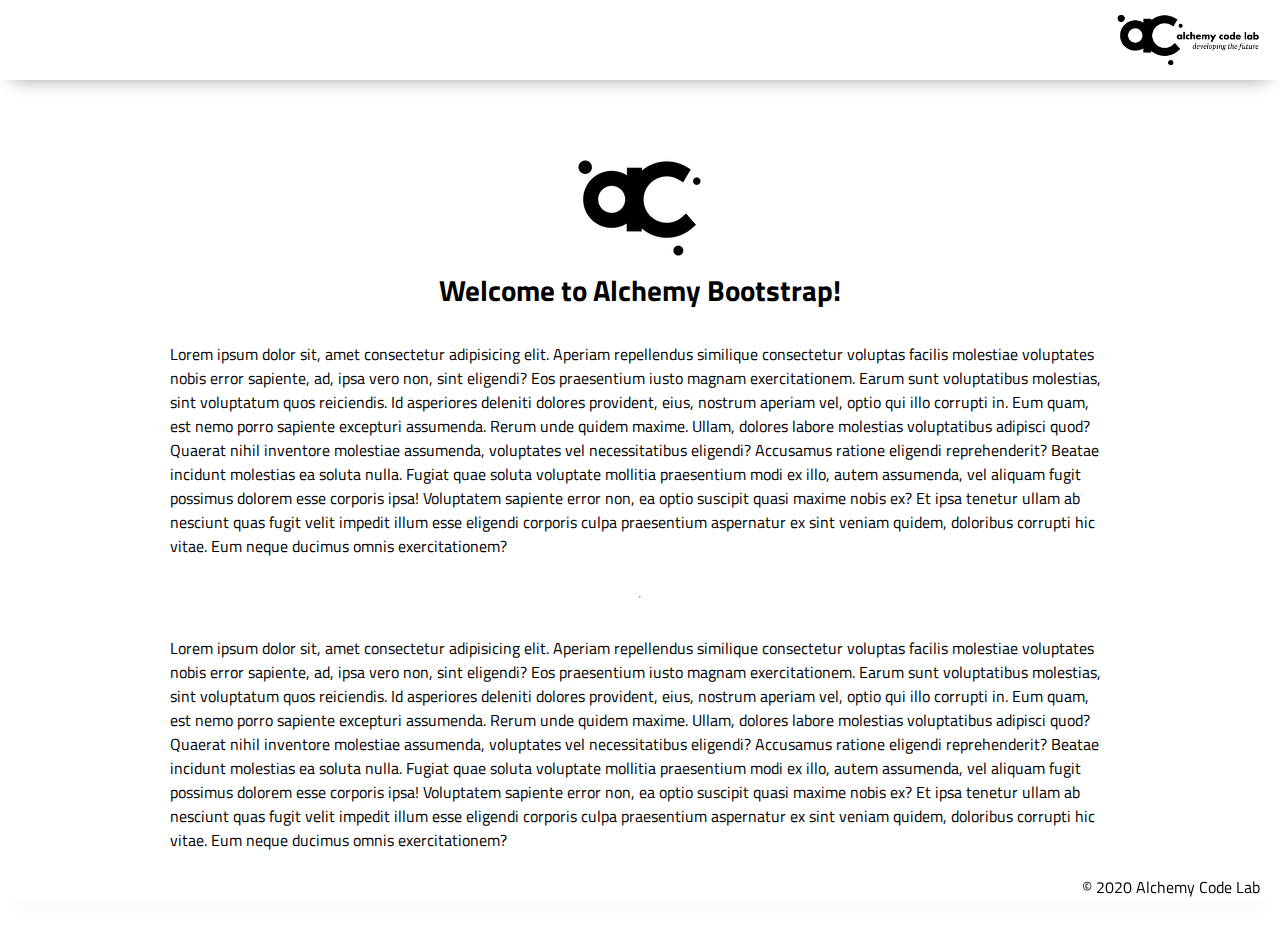
==== index.html @ 855e276d "Initial commit" ====
<!DOCTYPE html>
<html lang="en">

<head>
    <meta charset="UTF-8">
    <meta name="viewport" content="width=device-width, initial-scale=1.0">
    <meta http-equiv="X-UA-Compatible" content="ie=edge">
    <link href="https://fonts.googleapis.com/css2?family=Titillium+Web:wght@300&display=swap" rel="stylesheet">
    <link rel="stylesheet" href="styles/reset.css">
    <link rel="stylesheet" href="styles/style.css">
    <link rel="stylesheet" href="styles/home.css">
    <title>Document</title>
</head>

<body>
    <header>
        <div class="gutter-right logo">
            <img src="assets/big-logo.png"/>
        </div>
    </header>
    <main>
        <section class="main-section">
            <img class="main-logo" src="assets/alchemy-logo.png"/>
            <h2>
                Welcome to Alchemy Bootstrap!
            </h2>

            <p>
                Lorem ipsum dolor sit, amet consectetur adipisicing elit. Aperiam repellendus similique consectetur voluptas facilis molestiae voluptates nobis error sapiente, ad, ipsa vero non, sint eligendi? Eos praesentium iusto magnam exercitationem.
                Earum sunt voluptatibus molestias, sint voluptatum quos reiciendis. Id asperiores deleniti dolores provident, eius, nostrum aperiam vel, optio qui illo corrupti in. Eum quam, est nemo porro sapiente excepturi assumenda.
                Rerum unde quidem maxime. Ullam, dolores labore molestias voluptatibus adipisci quod? Quaerat nihil inventore molestiae assumenda, voluptates vel necessitatibus eligendi? Accusamus ratione eligendi reprehenderit? Beatae incidunt molestias ea soluta nulla.
                Fugiat quae soluta voluptate mollitia praesentium modi ex illo, autem assumenda, vel aliquam fugit possimus dolorem esse corporis ipsa! Voluptatem sapiente error non, ea optio suscipit quasi maxime nobis ex?
                Et ipsa tenetur ullam ab nesciunt quas fugit velit impedit illum esse eligendi corporis culpa praesentium aspernatur ex sint veniam quidem, doloribus corrupti hic vitae. Eum neque ducimus omnis exercitationem?
            </p>
            <hr />
            <p>
                Lorem ipsum dolor sit, amet consectetur adipisicing elit. Aperiam repellendus similique consectetur voluptas facilis molestiae voluptates nobis error sapiente, ad, ipsa vero non, sint eligendi? Eos praesentium iusto magnam exercitationem.
                Earum sunt voluptatibus molestias, sint voluptatum quos reiciendis. Id asperiores deleniti dolores provident, eius, nostrum aperiam vel, optio qui illo corrupti in. Eum quam, est nemo porro sapiente excepturi assumenda.
                Rerum unde quidem maxime. Ullam, dolores labore molestias voluptatibus adipisci quod? Quaerat nihil inventore molestiae assumenda, voluptates vel necessitatibus eligendi? Accusamus ratione eligendi reprehenderit? Beatae incidunt molestias ea soluta nulla.
                Fugiat quae soluta voluptate mollitia praesentium modi ex illo, autem assumenda, vel aliquam fugit possimus dolorem esse corporis ipsa! Voluptatem sapiente error non, ea optio suscipit quasi maxime nobis ex?
                Et ipsa tenetur ullam ab nesciunt quas fugit velit impedit illum esse eligendi corporis culpa praesentium aspernatur ex sint veniam quidem, doloribus corrupti hic vitae. Eum neque ducimus omnis exercitationem?
            </p>

        </section>
    </main>
    <footer>
        <div class="copy gutter-right">&copy; 2020 Alchemy Code Lab</div>
    </footer>

    <script type="module" src="app.js"></script>
</body>

</html>
---- styles/style.css ----
body {
    /* https://coolors.co/generate and click export -> scss to get the colors to copy and paste below*/
    /* --color1: hsla(349, 69%, 76%, 1);
    --color2: hsla(207, 67%, 44%, 1);
    --color3: hsla(200, 61%, 56%, 1);
    --color4: hsla(187, 41%, 94%, 1);
    --color5: hsla(170, 28%, 95%, 1); */

    /* --color1: hsla(45, 86%, 83%, 1);
    --color2: hsla(135, 65%, 98%, 1);
    --color3: hsla(315, 37%, 86%, 1);
    --color4: hsla(45, 73%, 98%, 1);
    --color5: hsla(224, 40%, 79%, 1); */
    
    --header-height: 80px;
    --shadow: 0px 10px 20px -12px rgba(0,0,0,0.45);
    --gutter: 30px;
    --footer-height: 25px;
    
    font-family: 'Titillium Web', sans-serif;
    background-color: var(--color2);
}

main {
    display: flex;
    flex-direction: column;
    justify-content: center;
    align-items: center;
    margin-bottom: calc(var(--footer-height));
}

section {
    background-color: var(--color5);
    width: 1000px;
    max-width: 80%;
    display: flex;
    flex-direction: column;
    justify-content: center;
    align-items: center;
    padding-top: var(--gutter);
    padding-bottom: var(--gutter);
    margin-top: var(--gutter);
    margin-bottom: var(--gutter);
    border: solid 2px var(--color1);
}

header {
    display: flex;
    justify-content: flex-end;
    background-color: var(--color3);
    height: var(--header-height);
    box-shadow: var(--shadow);
}

footer {
    display: flex;
    justify-content: flex-end;
    background-color: var(--color3);
    box-shadow: var(--shadow);
}


h2 {
    font-size: 1.8rem;
    font-weight: bold;
}

.gutter-right {
    margin-right: 20px;
}

.main-logo {
    animation: pulse 5s infinite ease-in-out;
}

header img {
    height: var(--header-height);
}

p {
    margin: var(--gutter);
}
  
footer {
    position: fixed;
    width: 100%;
    bottom: 0;
    height: var(--footer-height);
    display: flex;
    justify-content: flex-end;
    background-color: var(--color3);
    box-shadow: var(--shadow);
}
  
  @keyframes pulse {
    20% {
      transform: rotate3d(-10, -10, -10, 50deg) scale(1.2);
    }

    40% {
        transform: rotate3d(10, 10, -10, 50deg) scale(1);
    }

    60% {
        transform: rotate3d(-10, 10, 10, 50deg) scale(1.2);
      }

    80% {
        transform: rotate3d(10, 10, 10, 50deg) scale(1);
    }

  }
---- styles/home.css ----
/* add home page styles here */
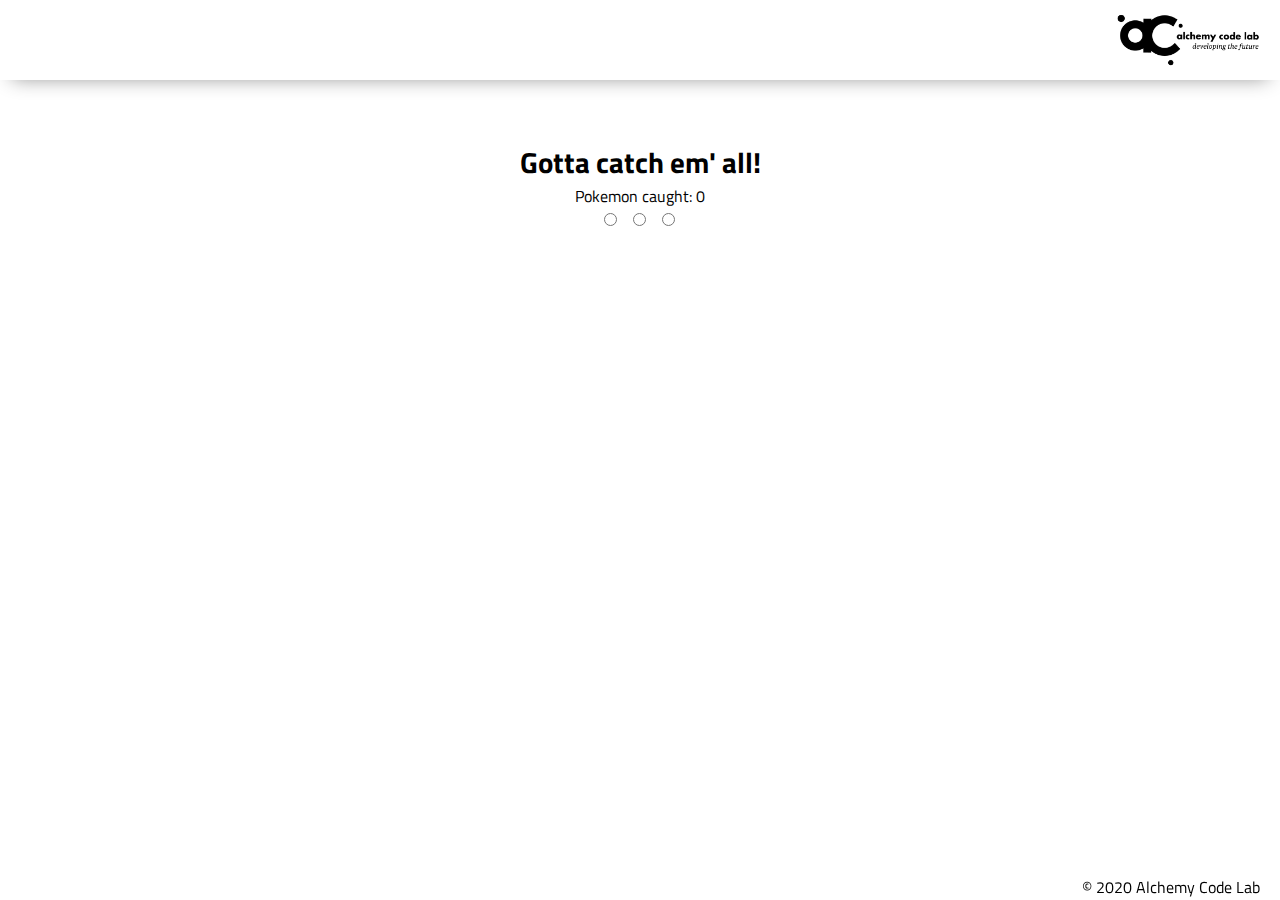
==== commit 7068005d: "add basic HTML" ====
--- a/index.html
+++ b/index.html
@@ -9,38 +9,39 @@
     <link rel="stylesheet" href="styles/reset.css">
     <link rel="stylesheet" href="styles/style.css">
     <link rel="stylesheet" href="styles/home.css">
-    <title>Document</title>
+    <title>Pokemon Catcher</title>
 </head>
 
 <body>
     <header>
         <div class="gutter-right logo">
-            <img src="assets/big-logo.png"/>
+            <img src="assets/big-logo.png" />
         </div>
     </header>
     <main>
         <section class="main-section">
-            <img class="main-logo" src="assets/alchemy-logo.png"/>
+            <!-- <img class="main-logo"
+                src="https://upload.wikimedia.org/wikipedia/commons/thumb/9/98/International_Pok%C3%A9mon_logo.svg/1200px-International_Pok%C3%A9mon_logo.svg.png" /> -->
             <h2>
-                Welcome to Alchemy Bootstrap!
+                Gotta catch em' all!
             </h2>
-
-            <p>
-                Lorem ipsum dolor sit, amet consectetur adipisicing elit. Aperiam repellendus similique consectetur voluptas facilis molestiae voluptates nobis error sapiente, ad, ipsa vero non, sint eligendi? Eos praesentium iusto magnam exercitationem.
-                Earum sunt voluptatibus molestias, sint voluptatum quos reiciendis. Id asperiores deleniti dolores provident, eius, nostrum aperiam vel, optio qui illo corrupti in. Eum quam, est nemo porro sapiente excepturi assumenda.
-                Rerum unde quidem maxime. Ullam, dolores labore molestias voluptatibus adipisci quod? Quaerat nihil inventore molestiae assumenda, voluptates vel necessitatibus eligendi? Accusamus ratione eligendi reprehenderit? Beatae incidunt molestias ea soluta nulla.
-                Fugiat quae soluta voluptate mollitia praesentium modi ex illo, autem assumenda, vel aliquam fugit possimus dolorem esse corporis ipsa! Voluptatem sapiente error non, ea optio suscipit quasi maxime nobis ex?
-                Et ipsa tenetur ullam ab nesciunt quas fugit velit impedit illum esse eligendi corporis culpa praesentium aspernatur ex sint veniam quidem, doloribus corrupti hic vitae. Eum neque ducimus omnis exercitationem?
-            </p>
-            <hr />
-            <p>
-                Lorem ipsum dolor sit, amet consectetur adipisicing elit. Aperiam repellendus similique consectetur voluptas facilis molestiae voluptates nobis error sapiente, ad, ipsa vero non, sint eligendi? Eos praesentium iusto magnam exercitationem.
-                Earum sunt voluptatibus molestias, sint voluptatum quos reiciendis. Id asperiores deleniti dolores provident, eius, nostrum aperiam vel, optio qui illo corrupti in. Eum quam, est nemo porro sapiente excepturi assumenda.
-                Rerum unde quidem maxime. Ullam, dolores labore molestias voluptatibus adipisci quod? Quaerat nihil inventore molestiae assumenda, voluptates vel necessitatibus eligendi? Accusamus ratione eligendi reprehenderit? Beatae incidunt molestias ea soluta nulla.
-                Fugiat quae soluta voluptate mollitia praesentium modi ex illo, autem assumenda, vel aliquam fugit possimus dolorem esse corporis ipsa! Voluptatem sapiente error non, ea optio suscipit quasi maxime nobis ex?
-                Et ipsa tenetur ullam ab nesciunt quas fugit velit impedit illum esse eligendi corporis culpa praesentium aspernatur ex sint veniam quidem, doloribus corrupti hic vitae. Eum neque ducimus omnis exercitationem?
-            </p>
-
+            <h3>
+                Pokemon caught: <span id="poke-round">0</span>
+            </h3>
+            <div>
+                <label id="poke1-label">
+                    <input id="poke1-radio" type="radio" name="pokeGame" />
+                    <img />
+                </label>
+                <label id="poke2-label">
+                    <input id="poke2-radio" type="radio" name="pokeGame" />
+                    <img />
+                </label>
+                <label id="poke3-label">
+                    <input id="poke3-radio" type="radio" name="pokeGame" />
+                    <img />
+                </label>
+            </div>
         </section>
     </main>
     <footer>
@@ -50,4 +51,4 @@
     <script type="module" src="app.js"></script>
 </body>
 
-</html>
+</html>--- a/styles/style.css
+++ b/styles/style.css
@@ -72,6 +72,8 @@
 
 .main-logo {
     animation: pulse 5s infinite ease-in-out;
+    width: 400px;
+    margin: 50px;
 }
 
 header img {
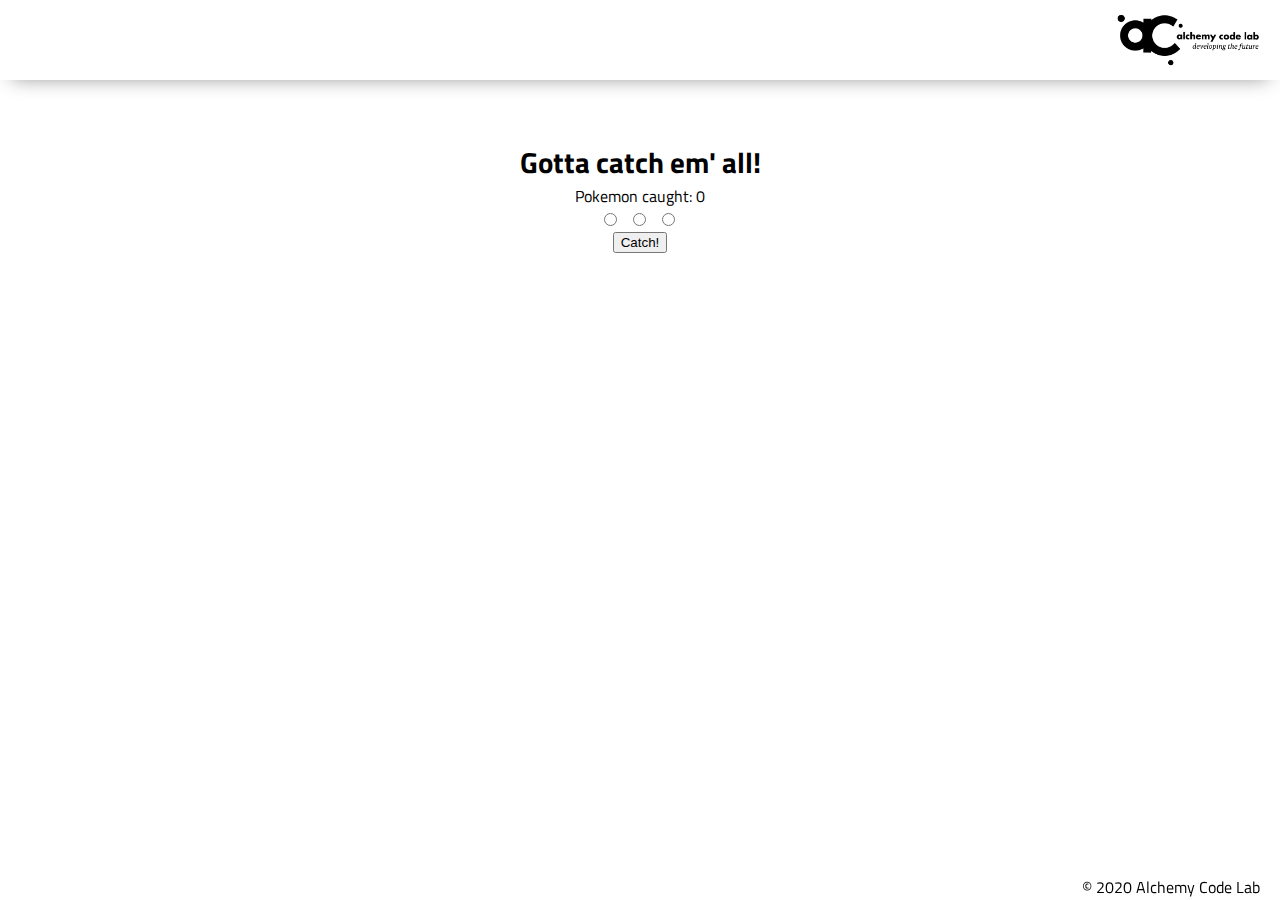
==== commit a2fc1754: "add generateThreePokemon function" ====
--- a/index.html
+++ b/index.html
@@ -26,7 +26,7 @@
                 Gotta catch em' all!
             </h2>
             <h3>
-                Pokemon caught: <span id="poke-round">0</span>
+                Pokemon caught: <span id="pokemon-caught">0</span>
             </h3>
             <div>
                 <label id="poke1-label">
@@ -42,6 +42,7 @@
                     <img />
                 </label>
             </div>
+            <button>Catch!</button>
         </section>
     </main>
     <footer>
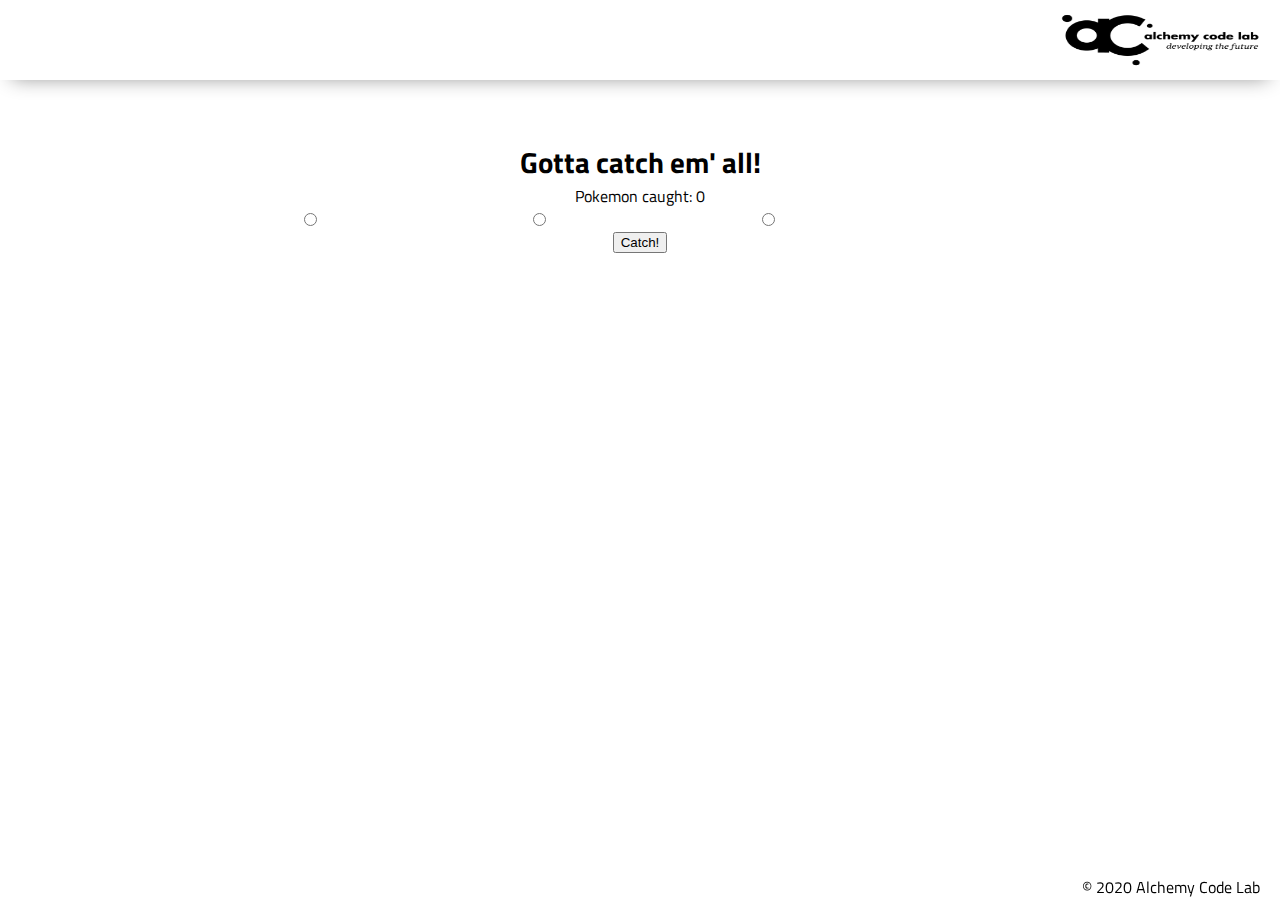
==== commit b05e94ca: "add catchButton eventListener" ====
--- a/index.html
+++ b/index.html
@@ -31,18 +31,18 @@
             <div>
                 <label id="poke1-label">
                     <input id="poke1-radio" type="radio" name="pokeGame" />
-                    <img />
+                    <img id="poke1-img" />
                 </label>
                 <label id="poke2-label">
                     <input id="poke2-radio" type="radio" name="pokeGame" />
-                    <img />
+                    <img id="poke2-img" />
                 </label>
                 <label id="poke3-label">
                     <input id="poke3-radio" type="radio" name="pokeGame" />
-                    <img />
+                    <img id="poke3-img" />
                 </label>
             </div>
-            <button>Catch!</button>
+            <button id="catch-button">Catch!</button>
         </section>
     </main>
     <footer>
--- a/styles/style.css
+++ b/styles/style.css
@@ -95,7 +95,7 @@
     box-shadow: var(--shadow);
 }
   
-  @keyframes pulse {
+@keyframes pulse {
     20% {
       transform: rotate3d(-10, -10, -10, 50deg) scale(1.2);
     }
@@ -113,3 +113,12 @@
     }
 
   }
+
+img {
+      width: 200px;
+  }
+
+input:checked + img {
+    box-shadow: 2px 2px 10px 2px blue;
+}
+
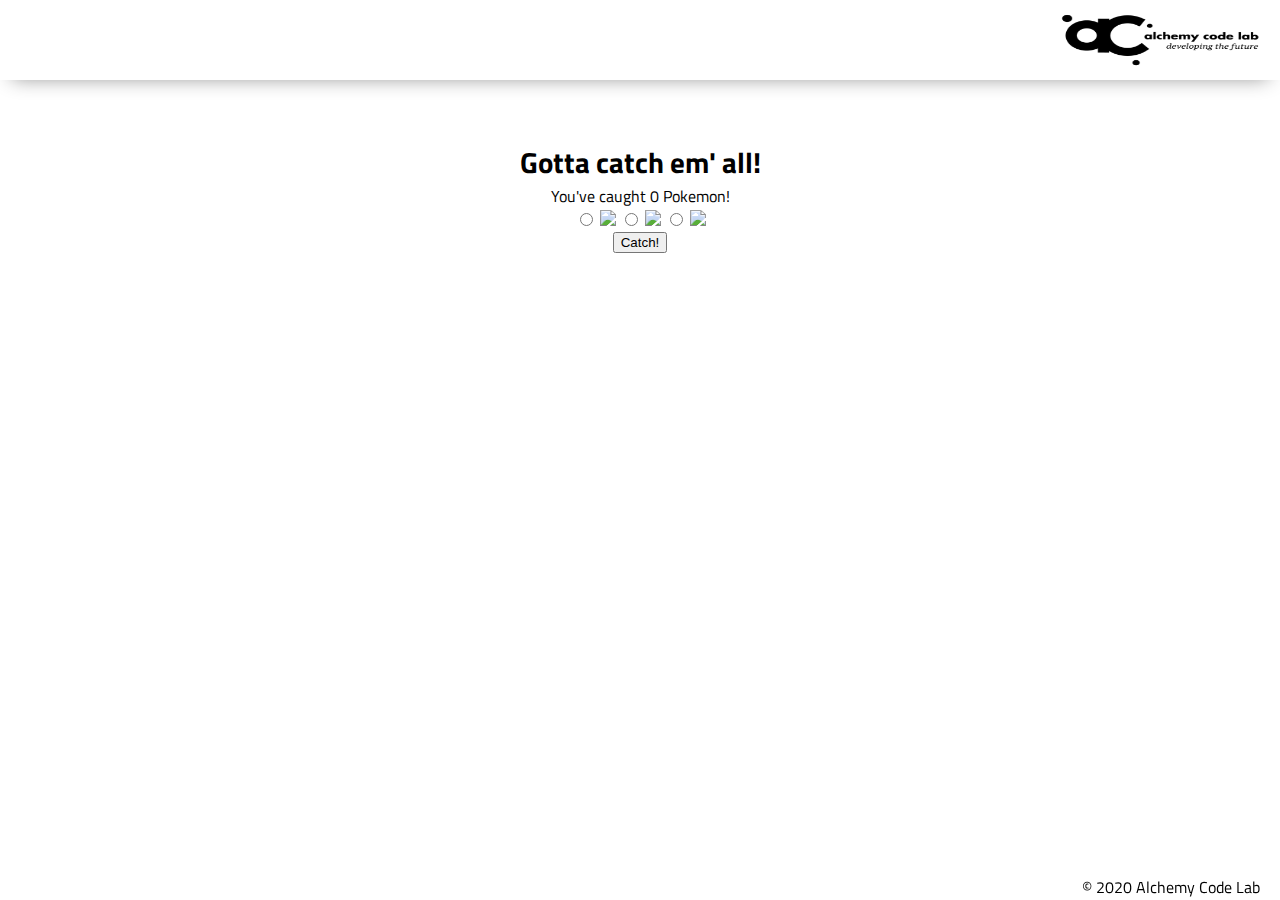
==== commit d7d7a9f6: "add results display" ====
--- a/index.html
+++ b/index.html
@@ -26,7 +26,7 @@
                 Gotta catch em' all!
             </h2>
             <h3>
-                Pokemon caught: <span id="pokemon-caught">0</span>
+                You've caught <span id="pokemon-caught">0</span> Pokemon!
             </h3>
             <div>
                 <label id="poke1-label">
@@ -49,7 +49,7 @@
         <div class="copy gutter-right">&copy; 2020 Alchemy Code Lab</div>
     </footer>
 
-    <script type="module" src="app.js"></script>
+    <script type="module" src="./app.js"></script>
 </body>
 
 </html>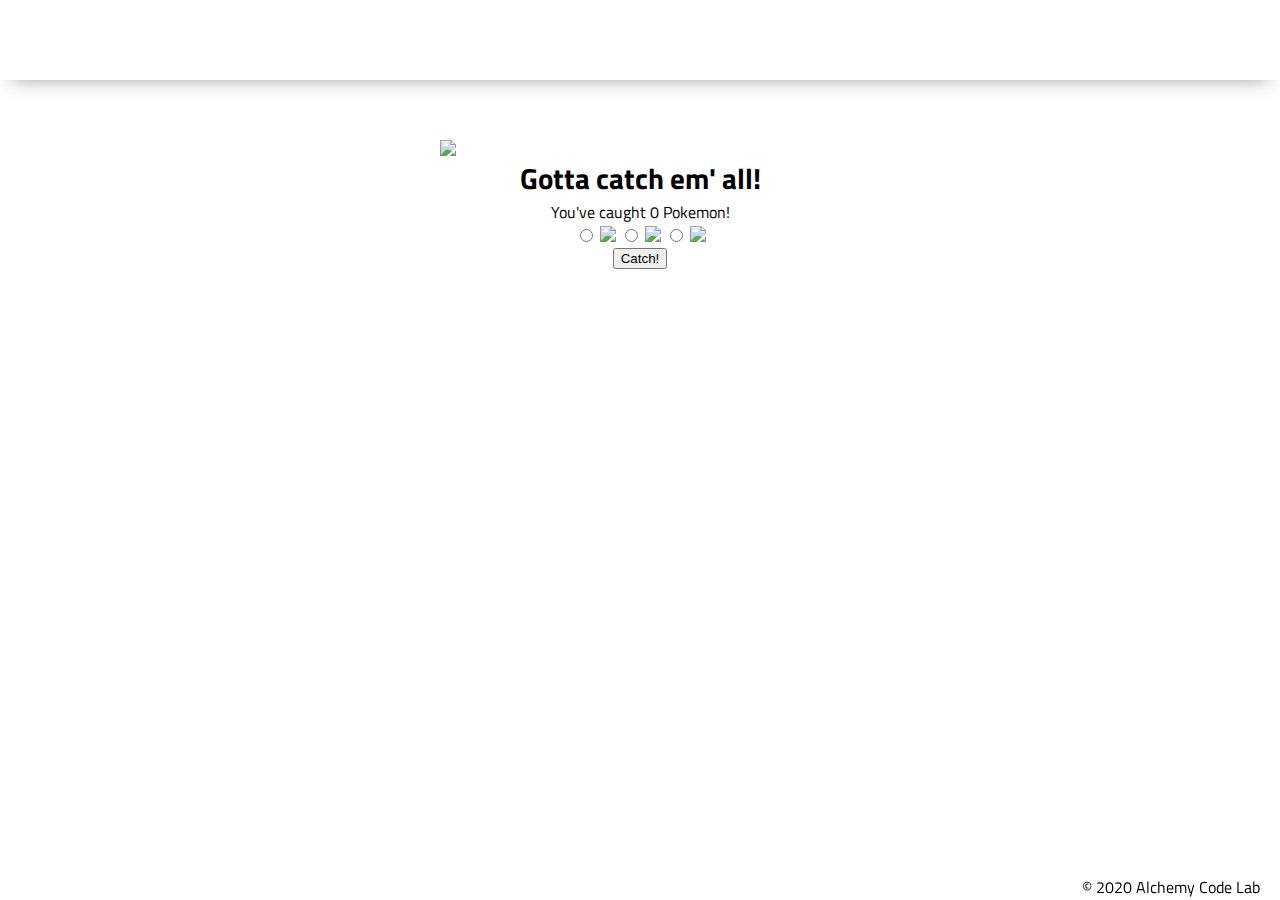
==== commit 4ecd4c07: "add logo to main page" ====
--- a/index.html
+++ b/index.html
@@ -15,13 +15,12 @@
 <body>
     <header>
         <div class="gutter-right logo">
-            <img src="assets/big-logo.png" />
         </div>
     </header>
     <main>
         <section class="main-section">
-            <!-- <img class="main-logo"
-                src="https://upload.wikimedia.org/wikipedia/commons/thumb/9/98/International_Pok%C3%A9mon_logo.svg/1200px-International_Pok%C3%A9mon_logo.svg.png" /> -->
+            <img class="main-logo"
+                src="https://upload.wikimedia.org/wikipedia/commons/thumb/9/98/International_Pok%C3%A9mon_logo.svg/1200px-International_Pok%C3%A9mon_logo.svg.png" />
             <h2>
                 Gotta catch em' all!
             </h2>
--- a/styles/style.css
+++ b/styles/style.css
@@ -73,7 +73,6 @@
 .main-logo {
     animation: pulse 5s infinite ease-in-out;
     width: 400px;
-    margin: 50px;
 }
 
 header img {
@@ -94,25 +93,6 @@
     background-color: var(--color3);
     box-shadow: var(--shadow);
 }
-  
-@keyframes pulse {
-    20% {
-      transform: rotate3d(-10, -10, -10, 50deg) scale(1.2);
-    }
-
-    40% {
-        transform: rotate3d(10, 10, -10, 50deg) scale(1);
-    }
-
-    60% {
-        transform: rotate3d(-10, 10, 10, 50deg) scale(1.2);
-      }
-
-    80% {
-        transform: rotate3d(10, 10, 10, 50deg) scale(1);
-    }
-
-  }
 
 img {
       width: 200px;
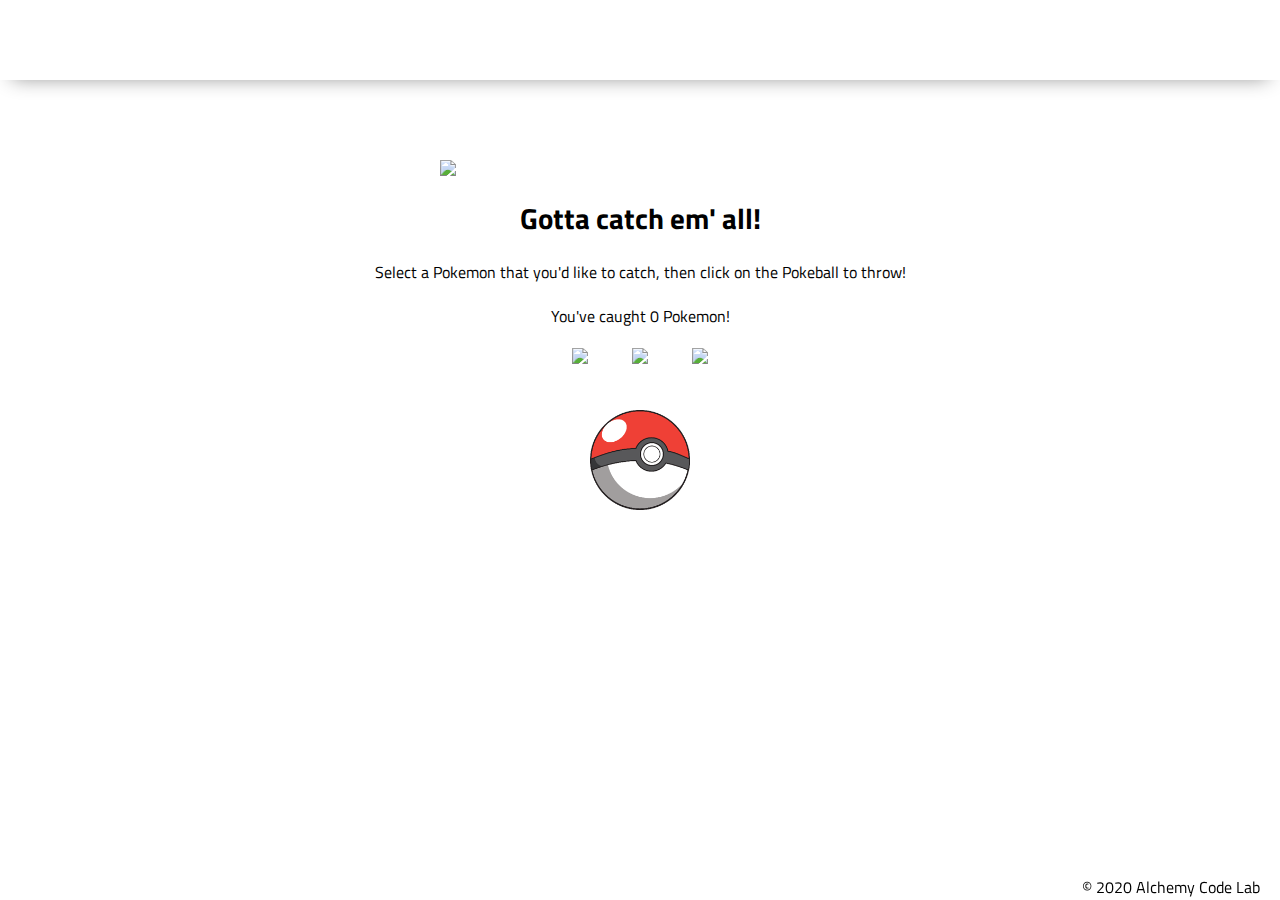
==== commit 7cdf16a6: "Merge pull request #4 from katherinemtam/dev" ====
--- a/index.html
+++ b/index.html
@@ -24,6 +24,9 @@
             <h2>
                 Gotta catch em' all!
             </h2>
+            <p>
+                Select a Pokemon that you'd like to catch, then click on the Pokeball to throw!
+            </p>
             <h3>
                 You've caught <span id="pokemon-caught">0</span> Pokemon!
             </h3>
@@ -41,7 +44,7 @@
                     <img id="poke3-img" />
                 </label>
             </div>
-            <button id="catch-button">Catch!</button>
+            <img src="./assets/pokeball.png" id="catch-button" />
         </section>
     </main>
     <footer>
--- a/styles/style.css
+++ b/styles/style.css
@@ -80,7 +80,7 @@
 }
 
 p {
-    margin: var(--gutter);
+    margin: 20px;
 }
   
 footer {
@@ -96,9 +96,17 @@
 
 img {
       width: 200px;
+      margin: 20px;
   }
 
 input:checked + img {
     box-shadow: 2px 2px 10px 2px blue;
 }
 
+input {
+    display: none;
+}
+
+#catch-button {
+    width: 100px;
+}
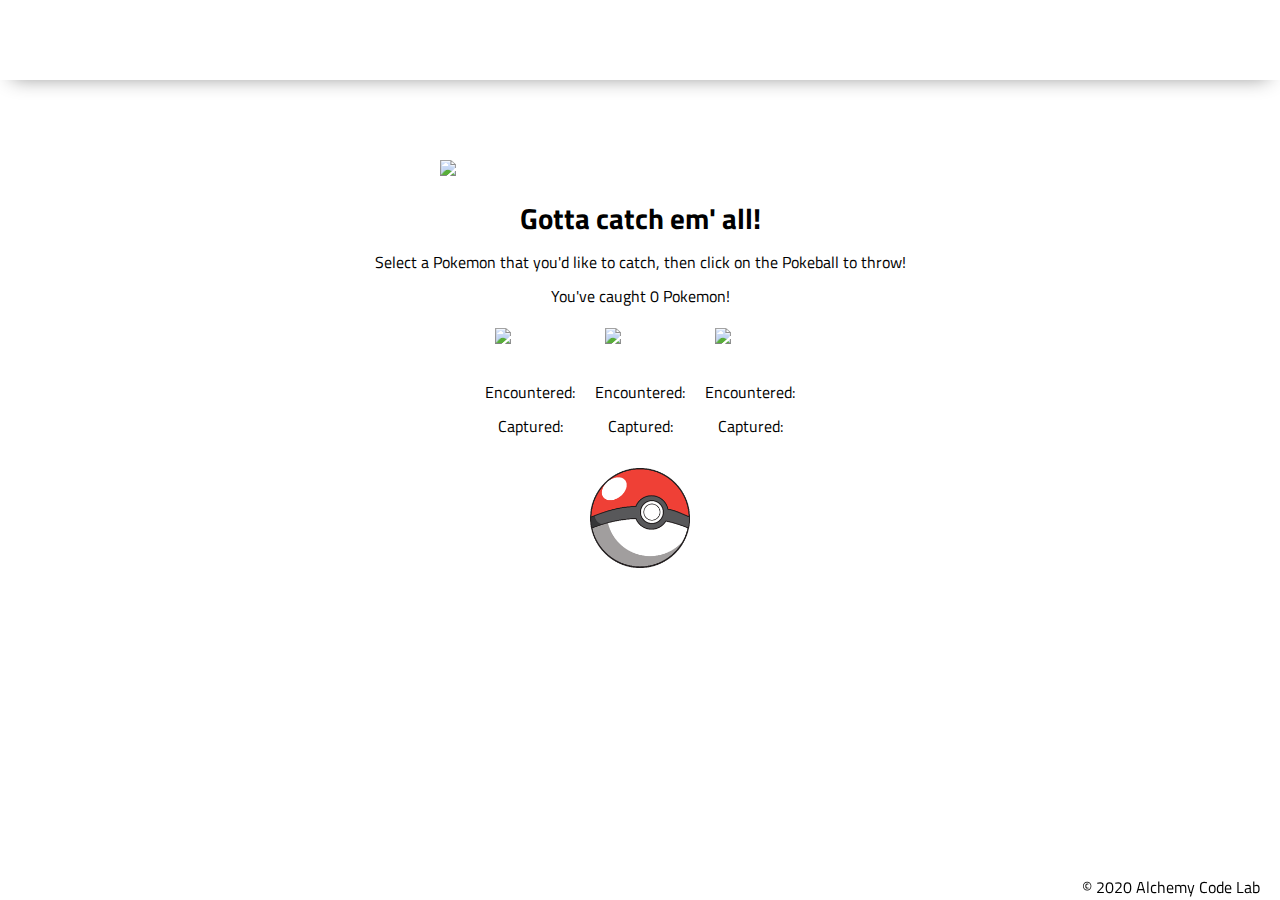
==== commit 5e8e01eb: "CSS, align pokemon" ====
--- a/index.html
+++ b/index.html
@@ -30,18 +30,24 @@
             <h3>
                 You've caught <span id="pokemon-caught">0</span> Pokemon!
             </h3>
-            <div>
+            <div id="wild-pokemon">
                 <label id="poke1-label">
                     <input id="poke1-radio" type="radio" name="pokeGame" />
                     <img id="poke1-img" />
+                    <p>Encountered: <span id="poke1-encountered"></span></p>
+                    <p>Captured: <span id="poke1-captured"></span></p>
                 </label>
                 <label id="poke2-label">
                     <input id="poke2-radio" type="radio" name="pokeGame" />
                     <img id="poke2-img" />
+                    <p>Encountered: <span id="poke2-encountered"></span></p>
+                    <p>Captured: <span id="poke2-captured"></span></p>
                 </label>
                 <label id="poke3-label">
                     <input id="poke3-radio" type="radio" name="pokeGame" />
                     <img id="poke3-img" />
+                    <p>Encountered: <span id="poke3-encountered"></span></p>
+                    <p>Captured: <span id="poke3-captured"></span></p>
                 </label>
             </div>
             <img src="./assets/pokeball.png" id="catch-button" />
--- a/styles/style.css
+++ b/styles/style.css
@@ -80,7 +80,8 @@
 }
 
 p {
-    margin: 20px;
+    margin: 10px;
+    text-align: center;
 }
   
 footer {
@@ -110,3 +111,9 @@
 #catch-button {
     width: 100px;
 }
+
+#wild-pokemon {
+    display: flex;
+    flex-direction: row;
+}
+
